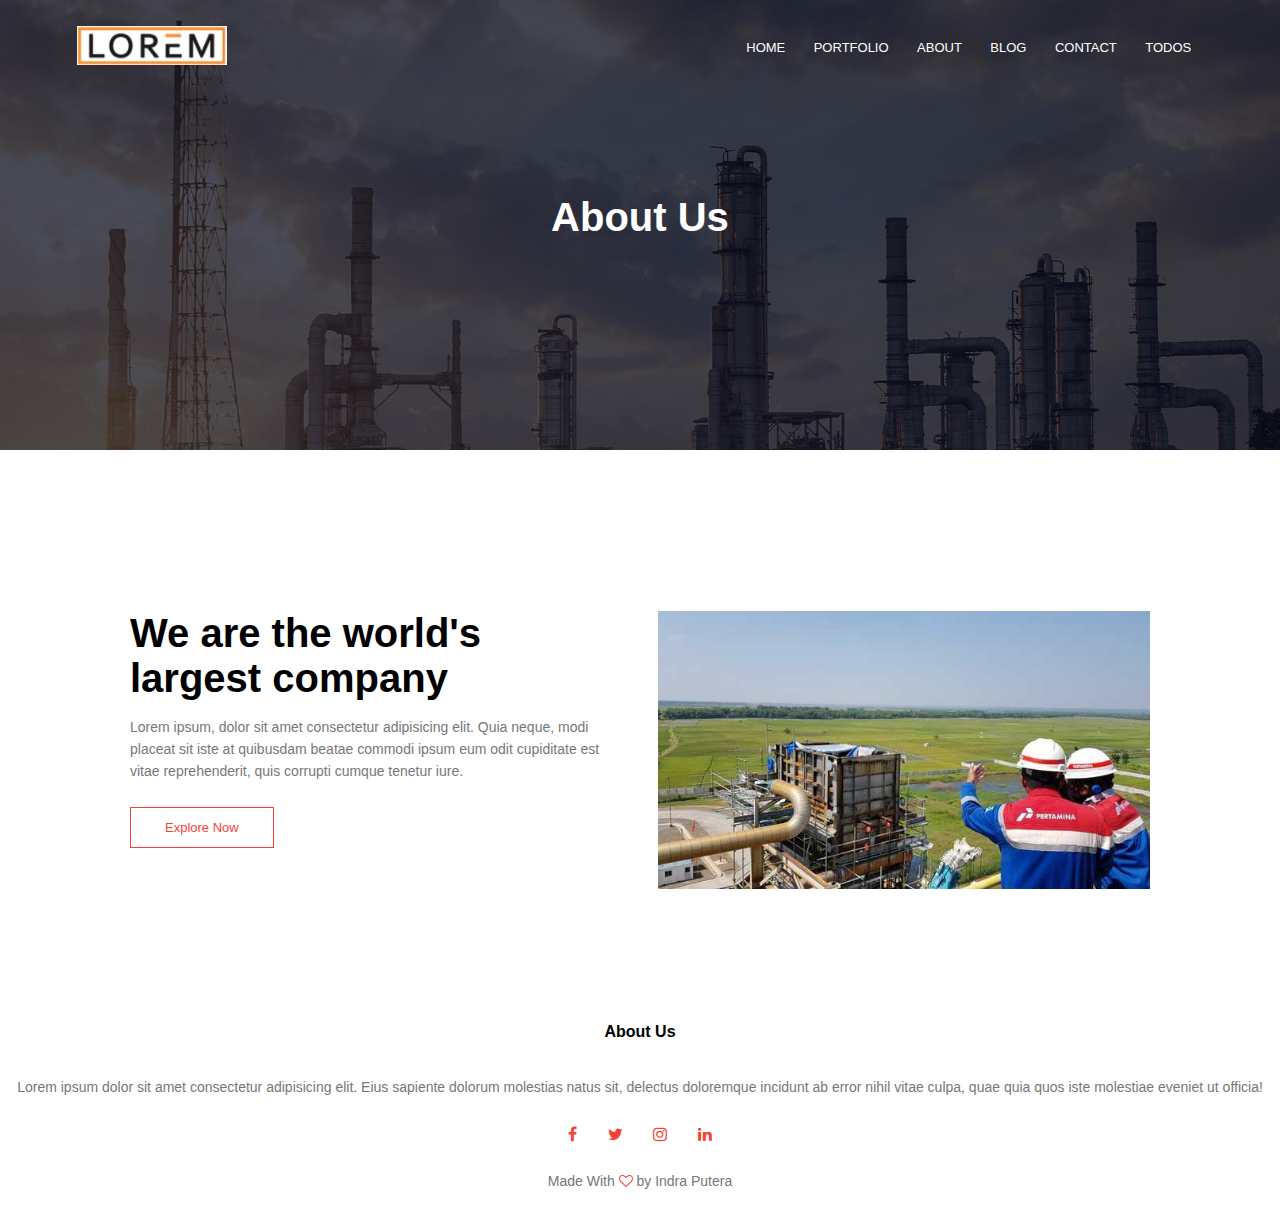
==== about.html @ 38d79835 "Hacktiv8 Final Project" ====
<!DOCTYPE html>
<html lang="en">
<head>
    <meta charset="UTF-8">
    <meta http-equiv="X-UA-Compatible" content="IE=edge">
    <meta name="viewport" content="width=device-width, initial-scale=1.0">
    <link rel="stylesheet" href="./css/style.css">
    <link rel="stylesheet" href="https://stackpath.bootstrapcdn.com/font-awesome/4.7.0/css/font-awesome.min.css">
    <title>About</title>
</head>
<body>
    <section class="sub-header">
        <nav>
            <a href="index.html"><img src="images/logo.png" alt=""></a>
            <div class="nav-links" id="navLinks">
                <i class="fa fa-times" onclick="hideMenu()"></i>
                <ul>
                    <li><a href="index.html">HOME</a></li>
                    <li><a href="portfolio.html">PORTFOLIO</a></li>
                    <li><a href="about.html">ABOUT</a></li>
                    <li><a href="blog.html">BLOG</a></li>
                    <li><a href="contact.html">CONTACT</a></li>
                    <li><a href="todos.html">TODOS</a></li>
                </ul>
            </div>
            <i class="fa fa-bars" onclick="showMenu()"></i>
        </nav>
        <h1>About Us</h1>
    </section>

    <section class="about-us">
        <div class="row">
            <div class="about-col">
                <h1>We are the world's largest company</h1>
                <p>Lorem ipsum, dolor sit amet consectetur adipisicing elit. Quia neque, modi placeat sit iste at quibusdam beatae commodi ipsum eum odit cupiditate est vitae reprehenderit, quis corrupti cumque tenetur iure.</p>
                <a href="" class="hero-btn red-btn"> Explore Now</a>
            </div>
            <div class="about-col">
                <img src="images/about.jpg" alt="">
            </div>
        </div>
    </section>

    <section class="footer">
        <h4>About Us</h4>
        <p>Lorem ipsum dolor sit amet consectetur adipisicing elit. Eius sapiente dolorum molestias natus sit, delectus doloremque incidunt ab error nihil vitae culpa, quae quia quos iste molestiae eveniet ut officia!</p>
        <div class="icons">
            <i class="fa fa-facebook"></i>
            <i class="fa fa-twitter"></i>
            <i class="fa fa-instagram"></i>
            <i class="fa fa-linkedin"></i>
        </div>
        <p>Made With <i class="fa fa-heart-o"></i> by Indra Putera</p>
    </section>
<script>
    var navLinks = document.getElementById("navLinks");
    function showMenu(){
        navLinks.style.right = "0";
    }
    function hideMenu(){
        navLinks.style.right = "-200px";
    }
</script>
</body>
</html>
---- css/style.css ----
*{
    padding:0;
    margin:0;
    font-family: -apple1-system, BlinkMacSystemFont, 'Segoe UI', Roboto, Oxygen, Ubuntu, Cantarell, 'Open Sans', 'Helvetica Neue', sans-serif;
}

.header{
    min-height: 100vh;
    width:100%;
    background-image: linear-gradient(rgba(4,9,30,0.7),rgba(4,9,30,0.7)),url(../images/banner.jpeg);
    background-position: center;
    background-size: cover;
}

nav{
    display: flex;
    padding: 2% 6%;
    justify-content: space-between;
    align-items: center;
}
nav img{
    width: 150px;
}
.nav-links{
    flex: 1;
    text-align: right;
}
.nav-links ul li{
    list-style:none;
    display: inline-block;
    padding: 8px 12px;
    position: relative;
}
.nav-links ul li a{
    color: #ffffff;
    text-decoration: none;
    font-size: 13px;
    
}
.nav-links ul li::after{
    content: '';
    width: 0;
    height: 2px;
    background: #f44336;
    display: block;
    margin: auto;
    transition: 0.5s;
}
.nav-links ul li:hover::after{
    width: 100%;
}
.text-box{
    width: 90%;
    color:#ffffff;
    position: absolute;
    top:50%;
    left:50%;
    transform: translate(-50%,-50%);
    text-align: center;
}
.text-box h1{
    font-size: 62px;
}
.text-box p{
    margin: 10px 0 40px;
    font-size: 14px;
    color: #ffffff;
}
.hero-btn{
    display: inline-block;
    text-decoration: none;
    color: #ffffff;
    border: 1px solid #ffffff;
    padding: 12px 34px;
    font-size: 13px;
    cursor: pointer;
}
.hero-btn:hover{
    border: 1px solid #f44336;
    background: #f44336;
    transition: 1s;
}

nav .fa{
    display: none;
}

@media(max-width: 700px){
    .text-box h1{
        font-size: 20px;
    }
    .nav-links ul li{
        display: block;
    }
    .nav-links{
        position: fixed;
        background: #f44336;
        height: 100vh;
        width: 200px;
        top: 0;
        right: -200px;
        text-align: left;
        z-index: 2;
        transition: 1s;
    }
    nav .fa{
        display: block;
        color: #ffffff;
        margin: 10px;
        font-size: 22px;
        cursor: pointer;
    }
    .nav-links ul{
        padding: 30px;
    }
}

.portfolio{
    width: 80%;
    margin: auto;
    text-align: center;
    padding-top: 100px;
}
h1{
    font: 36px;
    font-weight: 600;
}
p{
    color: #777;
    font-size: 14px;
    font-weight: 300;
    line-height: 22px;
    padding:10px
}
.row{
    margin-top: 5%;
    display: flex;
    justify-content: space-between;
}
.portfolio-col{
    flex-basis: 31%;
    background: #fff3f3;
    border-radius: 10px;
    margin-bottom: 5%;
    padding: 20px 12px;
    box-sizing: border-box;
}
h3{
    text-align: center;
    font-weight: 600;
    margin: 10px 0;
}
.portfolio-col:hover{
    box-shadow: 0 0 20px 0px rgba(0,0,0,0.2);
    transition: 0.5s;
}
@media(max-width:700px){
    .row{
        flex-direction: column;
    }
}

.campus{
    width: 80%;
    margin: auto;
    text-align: center;
    padding-top: 50px;
}
.campus-col{
    flex-basis: 32%;
    border-radius: 10px;
    margin-bottom: 30px;
    position: relative;
    overflow: hidden;
}
.campus-col img{
    width: 100%;
    display: block;
}
.layer{
    background: transparent;
    height: 100%;
    width: 100%;
    position: absolute;
    top: 0;
    left: 0;
    transition: 0.5s;
}
.layer:hover{
    background: rgba(226,0,0,0.7);
}

.layer h3{
    width: 100%;
    font-weight: 500;
    color: #ffffff;
    font-size: 26px;
    bottom: 0;
    left: 50%;
    transform: translateX(-50%);
    position: absolute;
    transition: 0.5s;
}
.layer:hover h3{
    bottom: 49%;
    opacity: 1;
}

.facilities{
    width: 80%;
    margin: auto;
    text-align: center;
    padding-top: 100px;
}

.facilities-col{
    flex-basis: 31%;
    border-radius: 10px;
    margin-bottom: 5%;
    text-align: left;
}
.facilities-col img{
    width: 100%;
    border-radius: 10px;
}
.facilities-col p{
    padding-top: 0;
}
.facilities-col h3{
    margin-top: 16px;
    margin-bottom: 15px;
    text-align: left;
}
.testimonials{
    width: 80%;
    margin: auto;
    padding-top: 100px;
    text-align: center;
}
.testimonial-col{
    flex-basis: 44%;
    border-radius: 10px;
    margin-bottom: 5%;
    text-align: left;
    background: #fff3f3;
    padding:25px;
    cursor: pointer;
    display: flex;
}
.testimonials img{
    height: 40px;
    margin-left: 4px;
    margin-right: 5px;
    border-radius: 50%;
}
.testimonial-col p{
    padding:0;
}
.testimonial-col h3{
    margin-top: 15px;
    text-align: left;
}
.testimonial-col .fa{
    color:#f44336;
}
@media(max-width:700px){
    .testimonial-col img{
        margin-left: 0px;
        margin-right: 15px;
    }
}

.cta{
    margin:100px auto;
    width: 80%;
    background-image: linear-gradient(rgba(0,0,0,0.7),rgba(0,0,0,0.7)),url(../images/banner.jpeg);
    background-position: center;
    background-size: cover;
    border-radius: 10px;
    text-align: center;
    padding: 100px 0;
}
.cta h1{
    color: #ffffff;
    margin-bottom: 40px;
    padding: 0;
    font-size: 30px;
}
@media(max-width:700px){
    .cta h1{
        font-size: 24px;
    }
}
.footer{
    width: 100%;
    text-align: center;
    padding: 30px 0;
}
.footer h4{
    margin-bottom: 25px;
    margin-top: 20px;
    font-weight: 600;
}
.icons .fa{
    color: #f44336;
    margin:0 13px;
    cursor: pointer;
    padding:18px 0;
}

.fa-heart-o{
    color: #f44336;
}

/* About Us */
.sub-header{
    height: 50vh;
    width: 100%;
    background-image: linear-gradient(rgba(4,9,30,0.7),rgba(4,9,30,0.7)),url(../images/background.jpg);
    background-position: center;
    background-size: cover;
    text-align: center;
    color: #fff;
}
.sub-header h1{
    margin-top: 100px;
    font-size: 40px;
}
.about-us{
    width: 80%;
    margin: auto;
    padding-top: 80px;
    padding-bottom: 50px;
}
.about-col{
    flex-basis: 48%;
    padding:30px 2px;
}
.about-col img{
    width:100%;
}
.about-col h1{
    font-size: 40px;
    padding-top: 0;
}
.about-col p{
    padding:15px 0 25px;
}
.red-btn{
    border: 1px solid #f44336;
    background:transparent;
    color: #f44336;
}

.red-btn:hover{
    color: #fff;
}

/* blog-content */
.blog-content{
    width: 80%;
    margin:auto;
    padding:60px;
}
.blog-left{
    flex-basis: 65%;
}
.blog-left img{
    width: 100%;
}
.blog-left h2{
    color:#222;
    font-weight: 600;
    margin:30px 0;
}
.blog-left p{
    color: #999;
    padding:0;
}
.blog-right{
    flex-basis: 32%;
}
.blog-right h3{
    background:#f44336;
    color: #fff;
    padding:7px 0;
    font-size: 16px;
    margin-bottom: 20px;
}
.blog-right div{
    display: flex;
    align-items: center;
    justify-content: space-between;
    color: #555;
    padding:8px;
    box-sizing: border-box;
}
.comment-box{
    border: 1px solid #ccc;
    margin:50px 0;
    padding: 10px 20px;
}
.comment-box h3{
    text-align: left;
}
.comment-form input, .comment-form textarea{
    width: 100%;
    padding:10px;
    margin:15px 0;
    box-sizing: border-box;
    border:none;
    outline: none;
    background:#f0f0f0;
}
.comment-form button{
    margin:10px 0;
}
@media(max-width:700px){
    .sub-header h1{
        font-size: 24px;
    }
}

/* contact us */
.location{
    width: 80%;
    margin: auto;
    padding: 80px;
}
.location iframe{
    width: 100%;
}
.contact-us{
    width: 80%;
    margin: auto;
}
.contact-col{
    flex-basis: 48%;
    margin-bottom: 30px;
}
.contact-col div{
    display: flex;
    align-items: center;
    margin-bottom: 40px;
}
.contact-col div .fa{
    font-size: 28px;
    color: #f44336;
    margin:10px;
    margin-right: 30px;
}

.contact-col div p{
    padding:0;
}

.contact-col div h5{
    font-size: 20px;
    margin-bottom: 5px;
    color:#555;
    font-weight: 400;
}
.contact-col input, .contact-col textarea{
    width: 100%;
    padding:15px;
    margin-bottom: 17px;
    outline: none;
    border: 1px solid #ccc;
    box-sizing: border-box;
}

.todos{
    width: 100%;
    display: flex;
    flex-direction: column;
    align-items: center;
}
.todo-form {
    margin: 40px 0px;
}

.todo-input {
    width: 250px;
    border: 1px solid #ccc;
    border-radius: 5px;
    padding: 10px;
    margin-right: 10px;
    font-size: 1rem;
}
.todo-items {
    min-width: 350px;
  }
  ul{
      list-style: none;
  }
  
  /* each li with class="item" */
  .item {
    background-color: #fff;
    padding: 10px;
    font-size: 1.1rem;
  }
  
  .item:first-child {
    border-top-left-radius: 7px;
    border-top-right-radius: 7px;
  }
  
  .item:last-child {
    border-bottom-left-radius: 7px;
    border-bottom-right-radius: 7px;
  }
  
  /* item style end */
  
  .checkbox {
    margin-right: 10px;
  }
  
  .delete-button {
    float: right;
    cursor: pointer;
    background-color: #ff2f00;
    border: 1px solid #ccc;
    outline: none;
    border-radius: 4px;
    padding: 5px 5px;
    margin-left: 10px;
    font-size: 1.1rem;
    font-weight: 550;
  }
  
  /* applied when the todo item is checked */
  .checked { 
    text-decoration: line-through;
  }
  
  .modal {
    display: none; /* Hidden by default */
    position: fixed; /* Stay in place */
    z-index: 1; /* Sit on top */
    padding-top: 100px; /* Location of the box */
    left: 0;
    top: 0;
    width: 100%; /* Full width */
    height: 100%; /* Full height */
    overflow: auto; /* Enable scroll if needed */
    background-color: rgb(0,0,0); /* Fallback color */
    background-color: rgba(0,0,0,0.4); /* Black w/ opacity */
  }
  
  /* Modal Content */
  .modal-content {
    background-color: #fefefe;
    margin: auto;
    padding: 20px;
    border: 1px solid #888;
    width: 80%;
  }
  
  /* The Close Button */
  .close {
    color: #aaaaaa;
    float: right;
    font-size: 28px;
    font-weight: bold;
  }
  
  .close:hover,
  .close:focus {
    color: #000;
    text-decoration: none;
    cursor: pointer;
  }
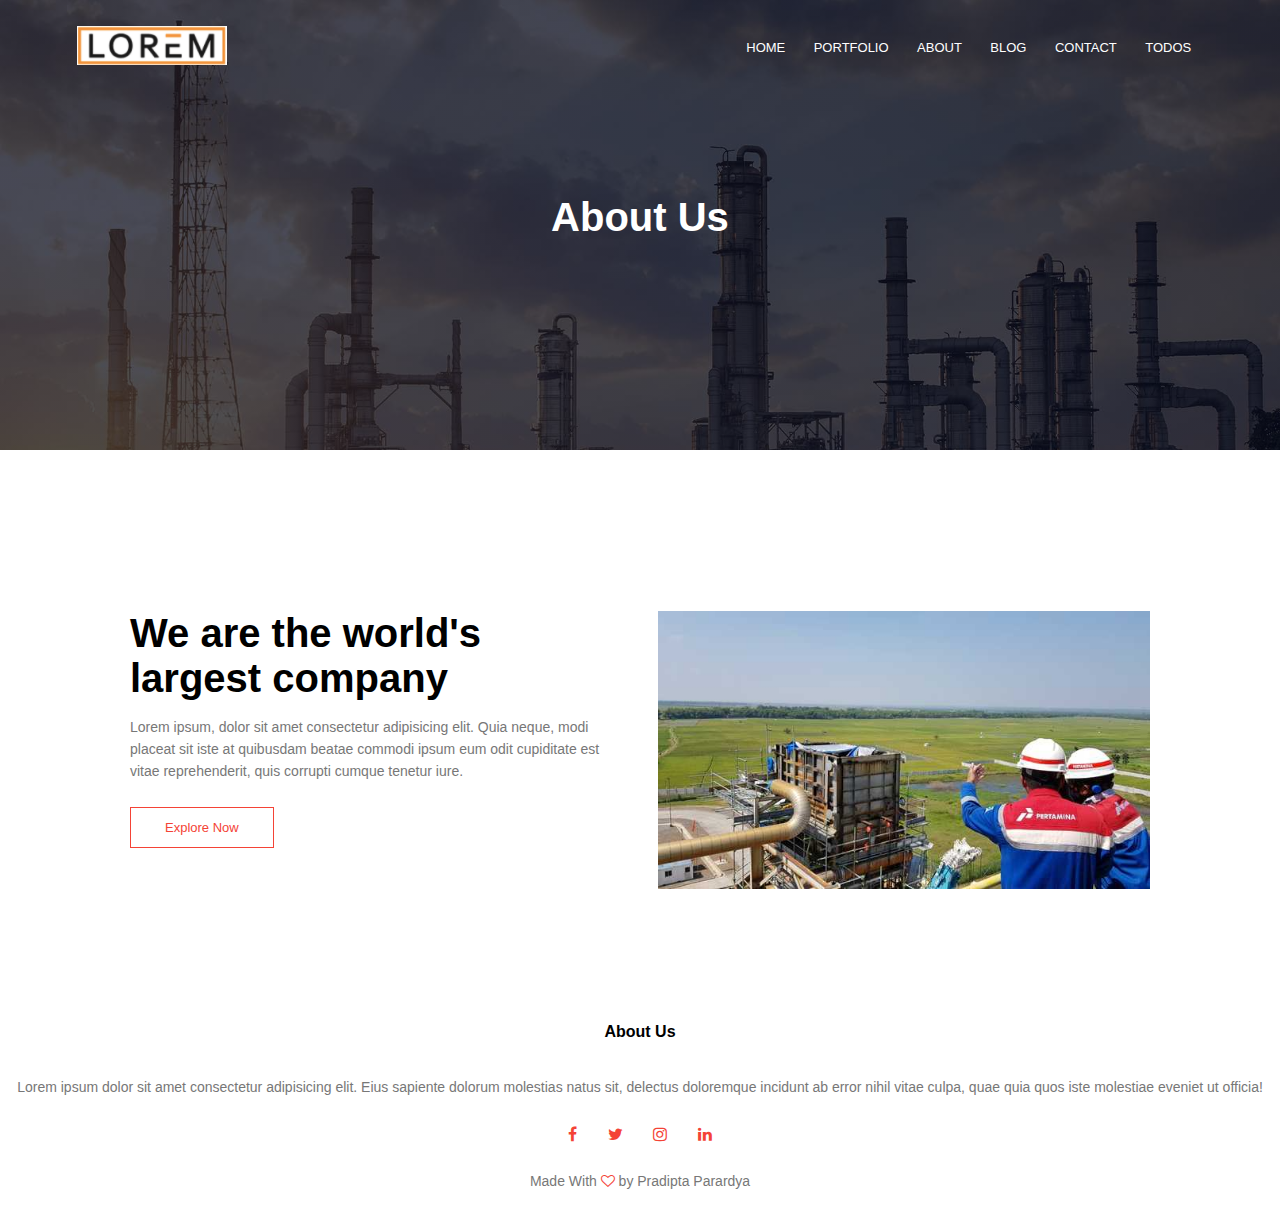
==== commit 545721e6: "Update Creator" ====
--- a/about.html
+++ b/about.html
@@ -50,7 +50,7 @@
             <i class="fa fa-instagram"></i>
             <i class="fa fa-linkedin"></i>
         </div>
-        <p>Made With <i class="fa fa-heart-o"></i> by Indra Putera</p>
+        <p>Made With <i class="fa fa-heart-o"></i> by Pradipta Parardya</p>
     </section>
 <script>
     var navLinks = document.getElementById("navLinks");
